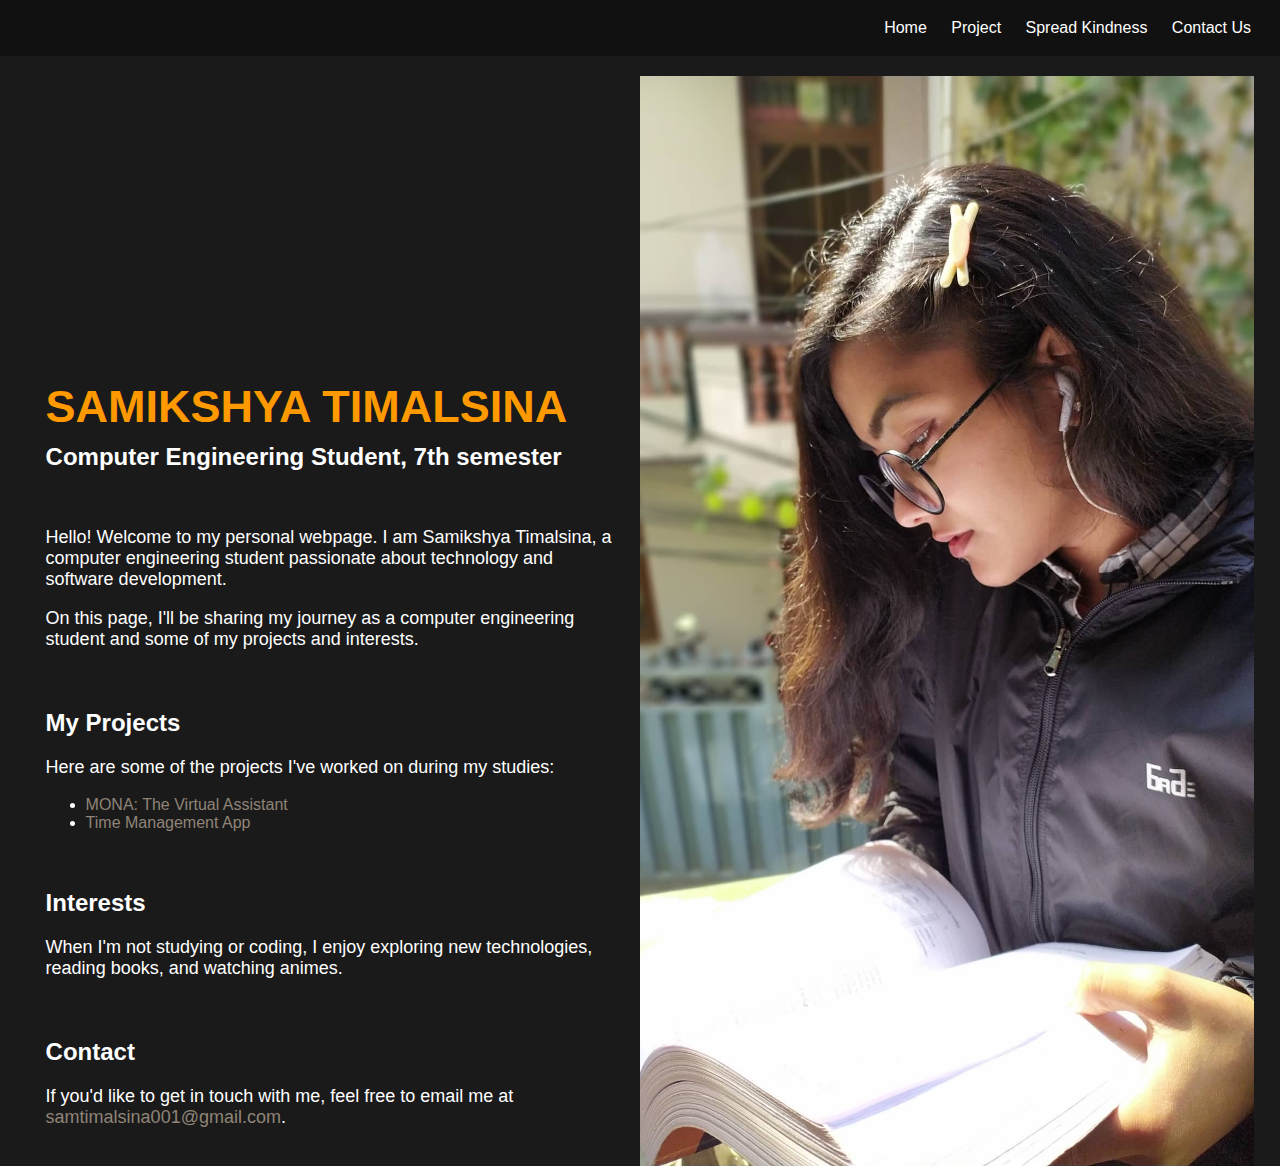
==== index.html @ cf2923b2 "first commit" ====
<!DOCTYPE html>
<html lang="en">

<head>
  <meta charset="UTF-8">
  <meta name="viewport" content="width=device-width, initial-scale=1.0">
  <title>Samikshya Timalsina | Computer Engineering Student</title>
  <style>
    body {
      background-color: #1a1a1a;
      color: #ffffff;
      font-family: Arial, sans-serif;
      margin: 0;
    }

    .title-bar {
      background-color: #111111;
      padding: 19px;
      text-align: right;
    }

    .title-bar a {
      color: #ffffff;
      text-decoration: none;
      margin: 10px;
    }

    .dropdown {
      position: relative;
      display: inline-block;
    }

    .dropdown-content {
      display: none;
      position: absolute;
      background-color: #111111;
      width: fit-content;
      z-index: 1;
    }

    .dropdown-content a {
      color: #ffffff;
      text-decoration: none;
      text-align: left;
      display: block;
      padding: 10px;
    }

    .dropdown:hover .dropdown-content {
      display: block;
    }

    .container {
      display: flex;
      max-width: 96%;
      margin: 0 auto;
    }

    .profile-image {
      width: 50%;
      height: auto;
      margin-top: 20px;
      object-fit: cover;
      float: right;
    }

    .content {
      width: 50%;
      padding: 20px;
      margin-top: 300px;
      box-sizing: border-box;
    }

    h3 {
      font-size: 20px;
      margin-bottom: 10px;
      
    }

    h1 {
      color: #ff9900;
      font-size: 45px;
      margin-bottom: 10px;
      margin-top: 5px;
    }

    h2 {
      font-size: 24px;
      margin-top: 5px;
    }

    p {
      font-size: 18px;
    }

    a {
      color: #8f8477;
      text-decoration: none;
    }

    a:hover {
      color: #ffcc66;
    }
  </style>
</head>

<body>
    
  <div class="title-bar">
        <a href="#">Home</a>
        <div class="dropdown">
            <a href="#">Project</a>
            <div class="dropdown-content">
              <a href="minor.html">MONA</a>
              <a href="time.html">Time Management App</a>
            </div>
          </div>
          <a href="kind.html">Spread Kindness</a>
          <a href="#contact">Contact Us</a>
        </div>

  <div class="container">
    <div class="content">
      <h1>SAMIKSHYA TIMALSINA</h1>
      <h2>Computer Engineering Student, 7th semester</h2><br>
      <p>Hello! Welcome to my personal webpage. I am Samikshya Timalsina, a computer engineering student passionate about technology and software development.</p>
      <p>On this page, I'll be sharing my journey as a computer engineering student and some of my projects and interests.</p>
      <br><br>
      <h2>My Projects</h2>
      <p>Here are some of the projects I've worked on during my studies:</p>
      <ul>
        <li><a href="minor.html">MONA: The Virtual Assistant</a></li>
        <li><a href="time.html">Time Management App</a></li>
      </ul>
      <br><br>
      <h2>Interests</h2>
      <p>When I'm not studying or coding, I enjoy exploring new technologies, reading books, and watching animes.</p><br><br>
      <h2>Contact</h2>
      <p>If you'd like to get in touch with me, feel free to email me at <a href="mailto:samtimalsina001@gmail.com">samtimalsina001@gmail.com</a>.</p>
    </div>
    <br>
    <img src="me.jpg" alt="Samikshya Timalsina" class="profile-image">
  </div>
</body>

</html>
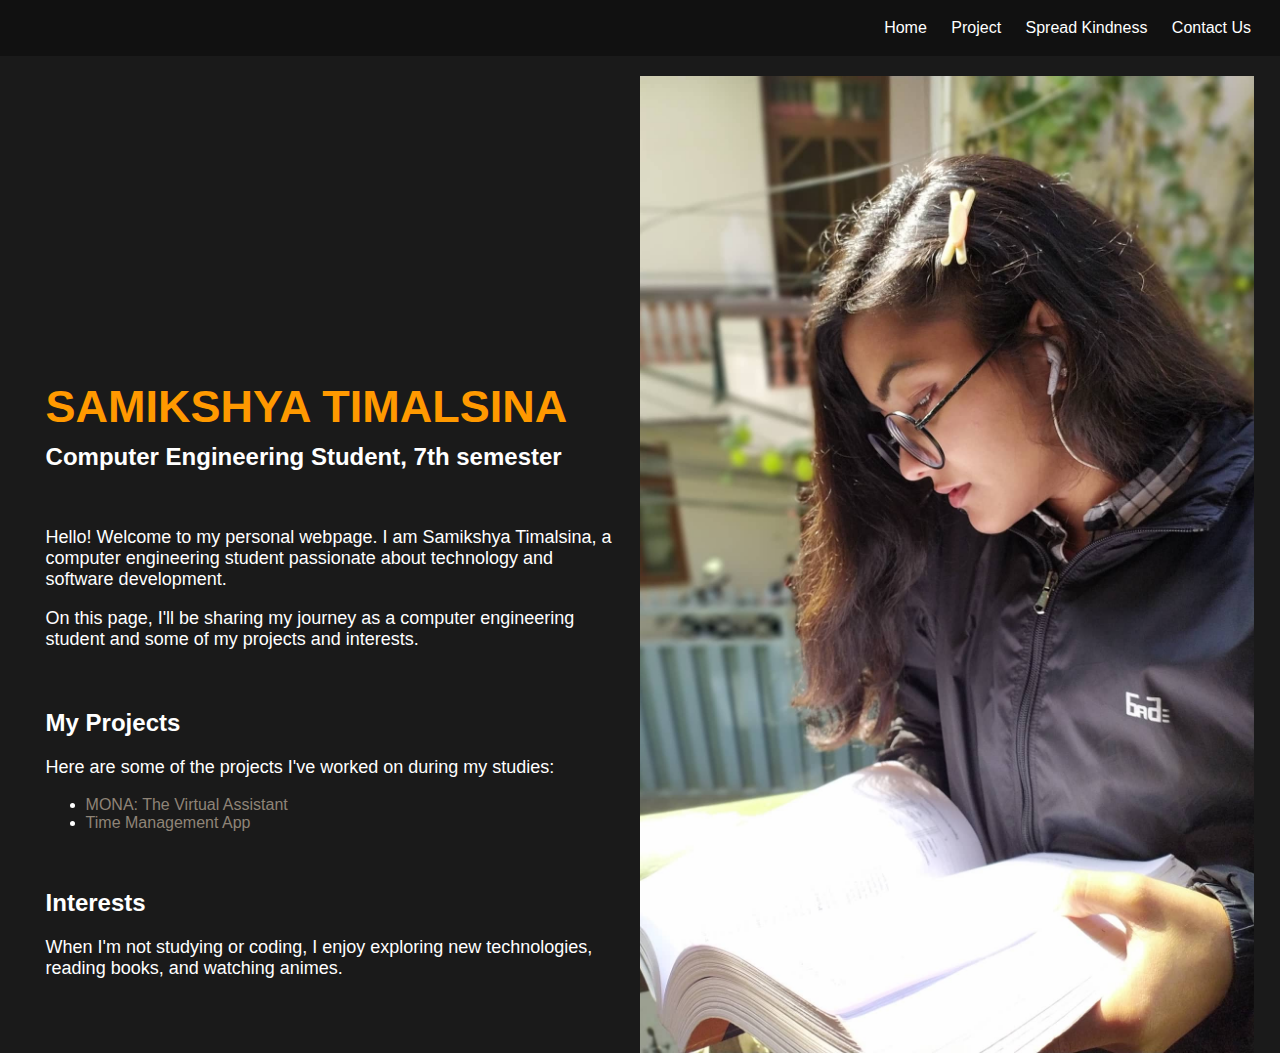
==== commit d15ae01a: "Changes Made" ====
--- a/index.html
+++ b/index.html
@@ -116,7 +116,7 @@
             </div>
           </div>
           <a href="kind.html">Spread Kindness</a>
-          <a href="#contact">Contact Us</a>
+          <a href="contact.html">Contact Us</a>
         </div>
 
   <div class="container">
@@ -135,8 +135,6 @@
       <br><br>
       <h2>Interests</h2>
       <p>When I'm not studying or coding, I enjoy exploring new technologies, reading books, and watching animes.</p><br><br>
-      <h2>Contact</h2>
-      <p>If you'd like to get in touch with me, feel free to email me at <a href="mailto:samtimalsina001@gmail.com">samtimalsina001@gmail.com</a>.</p>
     </div>
     <br>
     <img src="me.jpg" alt="Samikshya Timalsina" class="profile-image">
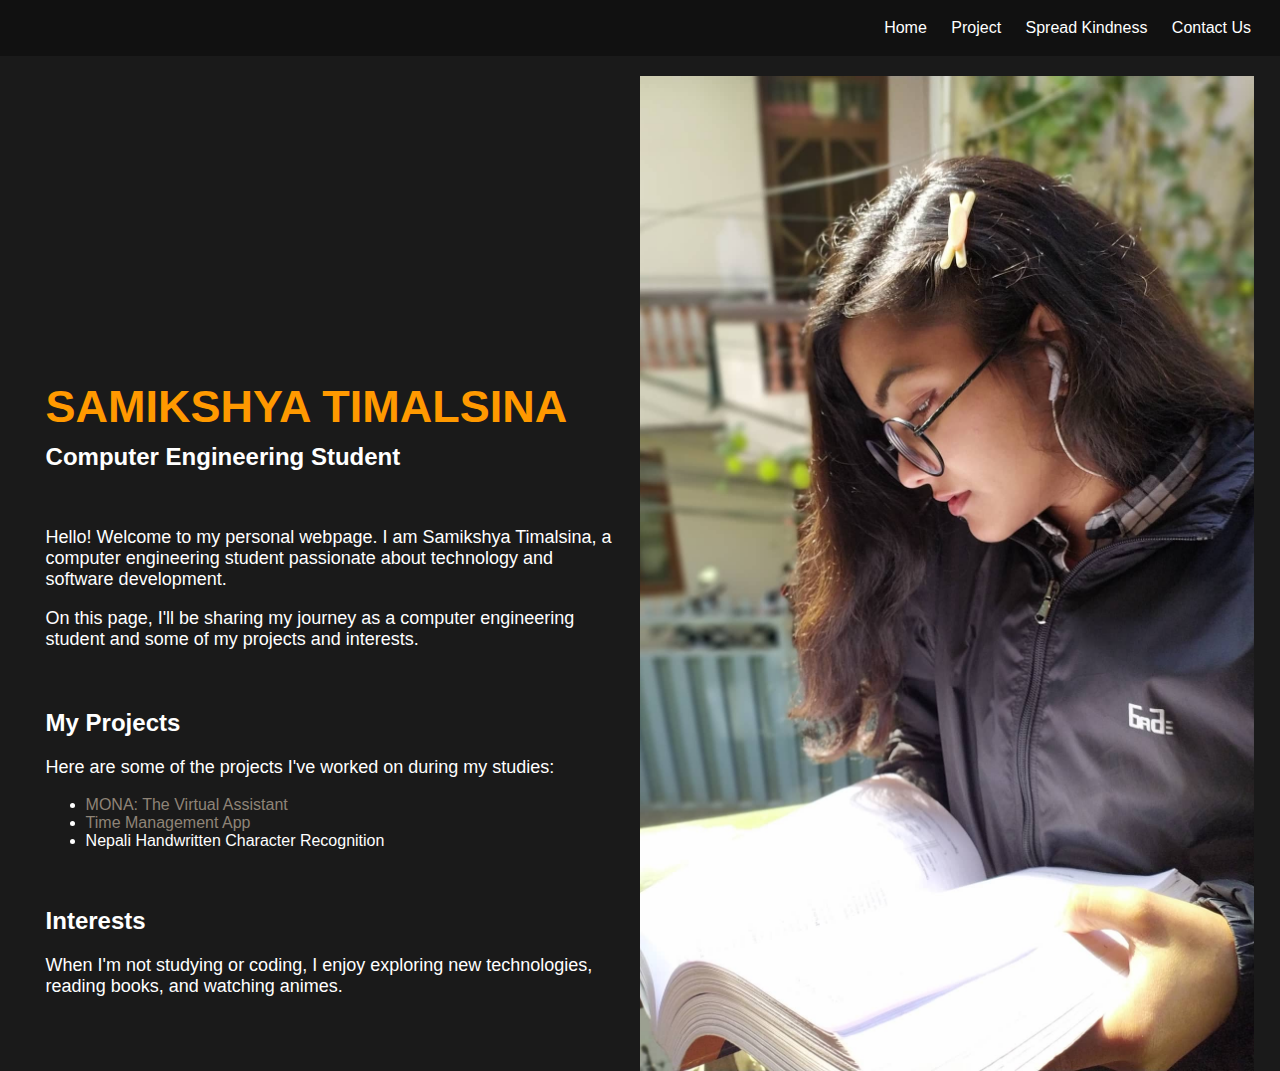
==== commit 44c0af9e: "Change" ====
--- a/index.html
+++ b/index.html
@@ -122,7 +122,7 @@
   <div class="container">
     <div class="content">
       <h1>SAMIKSHYA TIMALSINA</h1>
-      <h2>Computer Engineering Student, 7th semester</h2><br>
+      <h2>Computer Engineering Student</h2><br>
       <p>Hello! Welcome to my personal webpage. I am Samikshya Timalsina, a computer engineering student passionate about technology and software development.</p>
       <p>On this page, I'll be sharing my journey as a computer engineering student and some of my projects and interests.</p>
       <br><br>
@@ -131,6 +131,7 @@
       <ul>
         <li><a href="minor.html">MONA: The Virtual Assistant</a></li>
         <li><a href="time.html">Time Management App</a></li>
+        <li>Nepali Handwritten Character Recognition</li>
       </ul>
       <br><br>
       <h2>Interests</h2>
